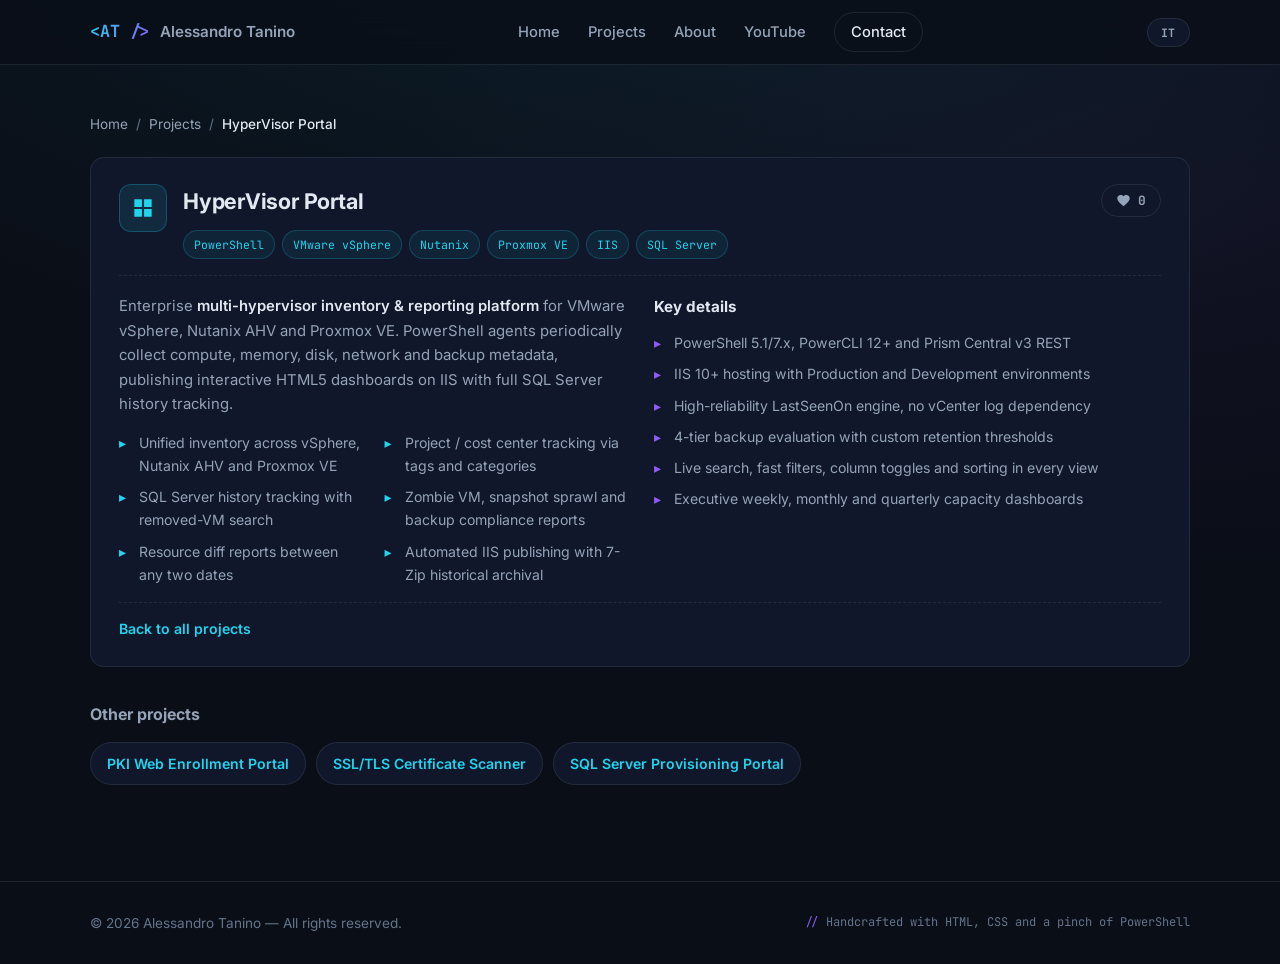
==== projects/hypervisor-portal.html @ b302aa32 "SEO: dedicated project pages, JSON-LD, Open Graph, sitemap, keywords" ====
<!DOCTYPE html>
<html lang="en">
<head>
  <meta charset="UTF-8" />
  <meta name="viewport" content="width=device-width, initial-scale=1.0" />
  <title data-i18n="page.hyp.title">HyperVisor Portal — Multi-Hypervisor Inventory & Reporting (vSphere, Nutanix, Proxmox) | Alessandro Tanino</title>
  <meta name="description" data-i18n="page.hyp.desc" content="Enterprise multi-hypervisor inventory and reporting platform for VMware vSphere, Nutanix AHV and Proxmox VE: unified dashboards on IIS, project / cost center tracking, SQL Server history, zombie VM, snapshot sprawl and backup compliance reports." />
  <meta name="keywords" content="multi-hypervisor, vSphere, VMware, Nutanix, AHV, Proxmox VE, VM inventory, reporting portal, PowerCLI, Prism Central, zombie VM, backup compliance, cost center" />
  <link rel="canonical" href="https://alessandrotanino-blip.github.io/projects/hypervisor-portal.html" />
  <meta property="og:type" content="article" />
  <meta property="og:site_name" content="Alessandro Tanino" />
  <meta property="og:title" content="HyperVisor Portal — Multi-Hypervisor Inventory & Reporting" />
  <meta property="og:description" content="Unified inventory and reporting across VMware vSphere, Nutanix AHV and Proxmox VE: dashboards on IIS, SQL Server history, zombie VM and backup compliance reports." />
  <meta property="og:url" content="https://alessandrotanino-blip.github.io/projects/hypervisor-portal.html" />
  <meta property="og:image" content="../assets/og-image.png" />
  <link rel="icon" href="data:image/svg+xml,%3Csvg xmlns='http://www.w3.org/2000/svg' viewBox='0 0 64 64'%3E%3Crect width='64' height='64' rx='12' fill='%230a0e17'/%3E%3Cpath d='M20 18v28M20 18h14a10 10 0 0 1 0 20H20' stroke='%2322d3ee' stroke-width='6' fill='none' stroke-linecap='round' stroke-linejoin='round'/%3E%3Ccircle cx='46' cy='46' r='5' fill='%238b5cf6'/%3E%3C/svg%3E" />
  <link rel="preconnect" href="https://fonts.googleapis.com" />
  <link rel="preconnect" href="https://fonts.gstatic.com" crossorigin />
  <link href="https://fonts.googleapis.com/css2?family=Inter:wght@400;500;600;700;800&family=JetBrains+Mono:wght@400;500;700&display=swap" rel="stylesheet" />
  <link rel="stylesheet" href="../assets/css/styles.css" />
  <script type="application/ld+json">
  {
    "@context": "https://schema.org",
    "@type": "SoftwareApplication",
    "name": "HyperVisor Portal",
    "alternateName": "Multi-Hypervisor Inventory & Reporting Portal",
    "description": "Enterprise-grade automation, consolidation and reporting platform for hybrid virtualization environments running VMware vSphere, Nutanix AHV (Prism Central) and Proxmox VE. Periodically queries compute, memory, disk, network and backup metadata, compiles interactive HTML5 dashboards on Microsoft IIS, archives compressed datasets to network shares and tracks full VM history in SQL Server.",
    "applicationCategory": "BusinessApplication",
    "operatingSystem": "Windows Server 2016 - 2025",
    "url": "https://alessandrotanino-blip.github.io/projects/hypervisor-portal.html",
    "license": "https://opensource.org/licenses/MIT",
    "author": { "@type": "Person", "name": "Alessandro Tanino", "url": "https://github.com/alessandrotanino-blip" },
    "featureList": [
      "Unified inventory across vSphere, Nutanix AHV and Proxmox VE",
      "Project / cost center tracking via tags and categories",
      "SQL Server history tracking with removed-VM search",
      "Zombie VM, snapshot sprawl and backup compliance reports",
      "Resource diff reports between any two dates",
      "Automated IIS publishing with 7-Zip historical archival"
    ]
  }
  </script>
</head>
<body>
  <header class="nav">
    <div class="container nav-inner">
      <a href="../index.html" class="brand">
        <span class="brand-mark">&lt;AT /&gt;</span>
        <span class="brand-name">Alessandro&nbsp;Tanino</span>
      </a>
      <nav class="nav-links" id="navLinks" aria-label="Main navigation">
        <a href="../index.html" data-i18n="crumb.home">Home</a>
        <a href="../index.html#progetti" data-i18n="nav.projects">Projects</a>
        <a href="../index.html#chi-sono" data-i18n="nav.about">About</a>
        <a href="../index.html#youtube">YouTube</a>
        <a href="../index.html#contatti" class="nav-cta" data-i18n="nav.contact">Contact</a>
      </nav>
      <div class="nav-right">
        <button id="langToggle" class="lang-toggle" aria-label="Switch language" title="Cambia lingua / Switch language">—</button>
        <button class="nav-toggle" id="navToggle" aria-label="Open menu" aria-expanded="false">
          <span></span><span></span><span></span>
        </button>
      </div>
    </div>
  </header>

  <main>
    <section class="section" style="padding-top: 48px;">
      <div class="container">
        <nav class="breadcrumb" aria-label="Breadcrumb">
          <a href="../index.html" data-i18n="crumb.home">Home</a>
          <span aria-hidden="true">/</span>
          <a href="../index.html#progetti" data-i18n="crumb.projects">Projects</a>
          <span aria-hidden="true">/</span>
          <span class="crumb-current">HyperVisor Portal</span>
        </nav>

        <article class="project-panel active">
          <div class="project-head">
            <div class="card-icon" aria-hidden="true">
              <svg viewBox="0 0 24 24" width="26" height="26"><path fill="currentColor" d="M4 4h7v7H4V4Zm9 0h7v7h-7V4ZM4 13h7v7H4v-7Zm9 0h7v7h-7v-7Z"/></svg>
            </div>
            <div class="project-head-text">
              <h1 class="card-title">HyperVisor Portal</h1>
              <div class="card-tags">
                <span class="tag">PowerShell</span>
                <span class="tag">VMware vSphere</span>
                <span class="tag">Nutanix</span>
                <span class="tag">Proxmox VE</span>
                <span class="tag">IIS</span>
                <span class="tag">SQL Server</span>
              </div>
            </div>
            <div class="project-actions">
              <button class="like-btn" data-project="hypervisor" aria-label="Like this project" aria-pressed="false">
                <svg viewBox="0 0 24 24" aria-hidden="true"><path fill="currentColor" d="M12 21.35l-1.45-1.32C5.4 15.36 2 12.28 2 8.5 2 5.42 4.42 3 7.5 3c1.74 0 3.41.81 4.5 2.09C13.09 3.81 14.76 3 16.5 3 19.58 3 22 5.42 22 8.5c0 3.78-3.4 6.86-8.55 11.54L12 21.35z"/></svg>
                <span class="like-count">0</span>
              </button>
            </div>
          </div>
          <div class="project-body">
            <div class="project-col">
              <p class="card-desc" data-i18n-html="proj.hyp.desc">
                Enterprise <strong>multi-hypervisor inventory &amp; reporting
                platform</strong> for VMware vSphere, Nutanix AHV and Proxmox
                VE. PowerShell agents periodically collect compute, memory,
                disk, network and backup metadata, publishing interactive
                HTML5 dashboards on IIS with full SQL Server history tracking.
              </p>
              <ul class="card-features">
                <li data-i18n="proj.hyp.f1">Unified inventory across vSphere, Nutanix AHV and Proxmox VE</li>
                <li data-i18n="proj.hyp.f2">Project / cost center tracking via tags and categories</li>
                <li data-i18n="proj.hyp.f3">SQL Server history tracking with removed-VM search</li>
                <li data-i18n="proj.hyp.f4">Zombie VM, snapshot sprawl and backup compliance reports</li>
                <li data-i18n="proj.hyp.f5">Resource diff reports between any two dates</li>
                <li data-i18n="proj.hyp.f6">Automated IIS publishing with 7-Zip historical archival</li>
              </ul>
            </div>
            <div class="project-col">
              <h4 class="details-title" data-i18n="proj.details.title">Key details</h4>
              <ul class="card-details">
                <li data-i18n="proj.hyp.d1">PowerShell 5.1/7.x, PowerCLI 12+ and Prism Central v3 REST</li>
                <li data-i18n="proj.hyp.d2">IIS 10+ hosting with Production and Development environments</li>
                <li data-i18n="proj.hyp.d3">High-reliability LastSeenOn engine, no vCenter log dependency</li>
                <li data-i18n="proj.hyp.d4">4-tier backup evaluation with custom retention thresholds</li>
                <li data-i18n="proj.hyp.d5">Live search, fast filters, column toggles and sorting in every view</li>
                <li data-i18n="proj.hyp.d6">Executive weekly, monthly and quarterly capacity dashboards</li>
              </ul>
            </div>
          </div>
          <div class="card-foot">
            <a class="card-link" href="../index.html#progetti" data-i18n="crumb.back">Back to all projects</a>
          </div>
        </article>

        <div class="related">
          <h3 data-i18n="related.title">Other projects</h3>
          <div class="related-links">
            <a href="pki-web-enrollment-portal.html">PKI Web Enrollment Portal</a>
            <a href="ssl-tls-certificate-scanner.html">SSL/TLS Certificate Scanner</a>
            <a href="sql-server-provisioning-portal.html">SQL Server Provisioning Portal</a>
          </div>
        </div>
      </div>
    </section>
  </main>

  <footer class="footer">
    <div class="container footer-inner">
      <p>© <span id="year"></span> Alessandro Tanino — <span data-i18n="footer.rights">All rights reserved.</span></p>
      <p class="footer-mono">
        <span class="mono-comment">//</span> <span data-i18n="footer.mono">Handcrafted with HTML, CSS and a pinch of PowerShell</span>
      </p>
    </div>
  </footer>

  <script src="../assets/js/main.js"></script>
</body>
</html>
---- assets/css/styles.css ----
/* ============================================================
   Alessandro Tanino — personal site
   Dark, modern, tech
   ============================================================ */

:root {
  --bg: #0a0e17;
  --bg-alt: #0d1220;
  --panel: #10172a;
  --panel-2: #131c33;
  --border: rgba(148, 163, 184, 0.14);
  --text: #e2e8f0;
  --text-dim: #94a3b8;
  --text-faint: #64748b;
  --accent: #22d3ee;
  --accent-2: #8b5cf6;
  --accent-3: #34d399;
  --blue: #60a5fa;
  --red: #ff6b6b;
  --gradient: linear-gradient(120deg, var(--accent), var(--accent-2));
  --radius: 14px;
  --font-sans: "Inter", system-ui, -apple-system, "Segoe UI", sans-serif;
  --font-mono: "JetBrains Mono", ui-monospace, "Cascadia Code", Consolas, monospace;
}

* { margin: 0; padding: 0; box-sizing: border-box; }

html { scroll-behavior: smooth; }

body {
  font-family: var(--font-sans);
  background: var(--bg);
  color: var(--text);
  line-height: 1.65;
  overflow-x: hidden;
  background-image:
    radial-gradient(ellipse 80% 50% at 50% -10%, rgba(34, 211, 238, 0.08), transparent),
    radial-gradient(ellipse 60% 40% at 90% 20%, rgba(139, 92, 246, 0.06), transparent);
}

.container {
  width: min(1100px, 92%);
  margin: 0 auto;
}

/* ---------- Nav ---------- */
.nav {
  position: sticky;
  top: 0;
  z-index: 100;
  backdrop-filter: blur(14px);
  background: rgba(10, 14, 23, 0.75);
  border-bottom: 1px solid var(--border);
}

.nav-inner {
  display: flex;
  align-items: center;
  justify-content: space-between;
  height: 64px;
}

.brand {
  display: flex;
  align-items: center;
  gap: 10px;
  text-decoration: none;
  color: var(--text);
}

.brand-mark {
  font-family: var(--font-mono);
  font-weight: 700;
  font-size: 1.05rem;
  background: var(--gradient);
  -webkit-background-clip: text;
  background-clip: text;
  color: transparent;
}

.brand-name { font-weight: 600; font-size: 0.95rem; color: var(--text-dim); }

.nav-links {
  display: flex;
  align-items: center;
  gap: 28px;
}

.nav-links a {
  color: var(--text-dim);
  text-decoration: none;
  font-size: 0.92rem;
  font-weight: 500;
  transition: color 0.2s;
}

.nav-links a:hover { color: var(--accent); }

.nav-cta {
  border: 1px solid var(--border);
  padding: 7px 16px;
  border-radius: 999px;
  color: var(--text) !important;
}

.nav-cta:hover {
  border-color: var(--accent);
  box-shadow: 0 0 18px rgba(34, 211, 238, 0.25);
}

.nav-right {
  display: flex;
  align-items: center;
  gap: 12px;
}

.lang-toggle {
  font-family: var(--font-mono);
  font-size: 0.72rem;
  font-weight: 700;
  letter-spacing: 0.06em;
  color: var(--text-dim);
  background: var(--panel);
  border: 1px solid var(--border);
  border-radius: 999px;
  padding: 6px 13px;
  cursor: pointer;
  transition: color 0.2s, border-color 0.2s, box-shadow 0.2s;
}

.lang-toggle:hover {
  color: var(--accent);
  border-color: var(--accent);
  box-shadow: 0 0 14px rgba(34, 211, 238, 0.2);
}

.nav-toggle {
  display: none;
  flex-direction: column;
  gap: 5px;
  background: none;
  border: none;
  cursor: pointer;
  padding: 8px;
}

.nav-toggle span {
  width: 22px;
  height: 2px;
  background: var(--text-dim);
  border-radius: 2px;
  transition: transform 0.25s, opacity 0.25s;
}

.nav-toggle[aria-expanded="true"] span:nth-child(1) { transform: translateY(7px) rotate(45deg); }
.nav-toggle[aria-expanded="true"] span:nth-child(2) { opacity: 0; }
.nav-toggle[aria-expanded="true"] span:nth-child(3) { transform: translateY(-7px) rotate(-45deg); }

/* ---------- Hero ---------- */
.hero {
  min-height: calc(100vh - 64px);
  display: flex;
  flex-direction: column;
  justify-content: center;
  padding: 70px 0 40px;
}

.hero-inner {
  display: grid;
  grid-template-columns: 1.1fr 0.9fr;
  gap: 56px;
  align-items: center;
}

.hero-greeting {
  font-family: var(--font-mono);
  color: var(--accent);
  font-size: 0.95rem;
  margin-bottom: 14px;
}

.hero-title {
  font-size: clamp(2.4rem, 5.5vw, 3.8rem);
  font-weight: 800;
  letter-spacing: -0.02em;
  line-height: 1.1;
}

.cursor {
  color: var(--accent);
  animation: blink 1.1s steps(1) infinite;
}

@keyframes blink { 50% { opacity: 0; } }

.hero-subtitle {
  font-size: clamp(1.2rem, 2.6vw, 1.6rem);
  font-weight: 600;
  color: var(--text-dim);
  margin-top: 10px;
  min-height: 1.6em;
}

.hero-desc {
  margin-top: 18px;
  color: var(--text-dim);
  max-width: 52ch;
}

.hero-actions {
  margin-top: 32px;
  display: flex;
  gap: 14px;
  flex-wrap: wrap;
}

.btn {
  display: inline-flex;
  align-items: center;
  gap: 8px;
  padding: 12px 26px;
  border-radius: 999px;
  text-decoration: none;
  font-weight: 600;
  font-size: 0.95rem;
  transition: transform 0.2s, box-shadow 0.2s, border-color 0.2s;
}

.btn:hover { transform: translateY(-2px); }

.btn-primary {
  background: var(--gradient);
  color: #06121a;
}

.btn-primary:hover { box-shadow: 0 8px 30px rgba(34, 211, 238, 0.35); }

.btn-ghost {
  border: 1px solid var(--border);
  color: var(--text);
}

.btn-ghost:hover {
  border-color: var(--accent);
  box-shadow: 0 8px 30px rgba(34, 211, 238, 0.18);
}

/* ---------- Terminal ---------- */
.terminal {
  background: #0b1120;
  border: 1px solid var(--border);
  border-radius: var(--radius);
  box-shadow: 0 24px 70px rgba(0, 0, 0, 0.5);
  overflow: hidden;
  font-family: var(--font-mono);
  font-size: 0.86rem;
  transform: rotate(0.6deg);
}

.terminal-bar {
  display: flex;
  align-items: center;
  gap: 7px;
  padding: 11px 14px;
  background: #0e1526;
  border-bottom: 1px solid var(--border);
}

.dot { width: 11px; height: 11px; border-radius: 50%; }
.dot.red { background: #ff5f57; }
.dot.yellow { background: #febc2e; }
.dot.green { background: #28c840; }

.terminal-title {
  margin-left: 10px;
  font-size: 0.72rem;
  color: var(--text-faint);
}

.terminal-body {
  padding: 18px 16px 22px;
  display: flex;
  flex-direction: column;
  gap: 7px;
}

.terminal-body p { white-space: nowrap; overflow: hidden; }
.ps { color: var(--accent); }
.out { color: var(--text-dim); }
.flag { color: var(--accent-2); }

.scroll-hint {
  align-self: center;
  margin-top: 30px;
  color: var(--text-faint);
  animation: bob 2s ease-in-out infinite;
}

@keyframes bob {
  0%, 100% { transform: translateY(0); }
  50% { transform: translateY(8px); }
}

/* ---------- Sections ---------- */
.section { padding: 96px 0; }

.section-alt {
  background: var(--bg-alt);
  border-top: 1px solid var(--border);
  border-bottom: 1px solid var(--border);
}

.section-head { max-width: 640px; margin-bottom: 54px; }

.section-tag {
  font-family: var(--font-mono);
  color: var(--accent);
  font-size: 0.9rem;
  margin-bottom: 10px;
}

.section-title {
  font-size: clamp(1.7rem, 3.6vw, 2.4rem);
  font-weight: 800;
  letter-spacing: -0.02em;
}

.section-sub { color: var(--text-dim); margin-top: 12px; }

/* ---------- Project cards ---------- */
.project-tabs {
  display: flex;
  flex-wrap: wrap;
  gap: 10px;
  margin-bottom: 22px;
}

.project-tab {
  font-family: var(--font-sans);
  font-size: 0.92rem;
  font-weight: 600;
  color: var(--text-dim);
  background: var(--panel);
  border: 1px solid var(--border);
  border-radius: 10px;
  padding: 11px 20px;
  cursor: pointer;
  transition: color 0.2s, border-color 0.2s, background 0.2s, box-shadow 0.2s;
}

.project-tab:hover {
  color: var(--accent);
  border-color: rgba(34, 211, 238, 0.45);
}

.project-tab[aria-selected="true"] {
  color: #06121a;
  background: var(--gradient);
  border-color: transparent;
  box-shadow: 0 6px 22px rgba(34, 211, 238, 0.28);
}

.project-panel {
  background: var(--panel);
  border: 1px solid var(--border);
  border-radius: var(--radius);
  padding: 26px 28px;
}

.project-panel[hidden] { display: none; }

.project-panel.active { animation: panelIn 0.35s ease; }

@keyframes panelIn {
  from { opacity: 0; transform: translateY(14px); }
  to { opacity: 1; transform: translateY(0); }
}

.project-head {
  display: flex;
  align-items: flex-start;
  gap: 16px;
  flex-wrap: wrap;
  margin-bottom: 18px;
  padding-bottom: 16px;
  border-bottom: 1px dashed var(--border);
}

.project-head-text {
  flex: 1;
  min-width: 240px;
  display: flex;
  flex-direction: column;
  align-items: flex-start;
  gap: 10px;
}

.project-head .card-title { font-size: 1.35rem; }

.project-actions {
  display: flex;
  align-items: center;
  gap: 12px;
  margin-left: auto;
}

.project-body {
  display: grid;
  grid-template-columns: 1fr 1fr;
  gap: 28px;
}

.project-col { min-width: 0; }

.details-title {
  font-size: 0.95rem;
  font-weight: 700;
  margin-bottom: 12px;
}

.card-details {
  list-style: none;
  display: flex;
  flex-direction: column;
  gap: 8px;
  font-size: 0.88rem;
  color: var(--text-dim);
}

.card-details li { padding-left: 20px; position: relative; }

.card-details li::before {
  content: "▸";
  position: absolute;
  left: 0;
  color: var(--accent-2);
}

.card:hover {
  transform: translateY(-5px);
  border-color: rgba(34, 211, 238, 0.45);
  box-shadow: 0 18px 45px rgba(0, 0, 0, 0.45), 0 0 0 1px rgba(34, 211, 238, 0.12);
}

.card-icon {
  width: 48px;
  height: 48px;
  display: grid;
  place-items: center;
  border-radius: 12px;
  background: rgba(34, 211, 238, 0.1);
  border: 1px solid rgba(34, 211, 238, 0.25);
  color: var(--accent);
}

.icon-violet {
  background: rgba(139, 92, 246, 0.1);
  border-color: rgba(139, 92, 246, 0.3);
  color: var(--accent-2);
}

.icon-green {
  background: rgba(52, 211, 153, 0.1);
  border-color: rgba(52, 211, 153, 0.3);
  color: var(--accent-3);
}

.card-title { font-size: 1.3rem; font-weight: 700; letter-spacing: -0.01em; }

.badge-coming {
  font-family: var(--font-mono);
  font-size: 0.68rem;
  font-weight: 700;
  letter-spacing: 0.14em;
  color: #fbbf24;
  background: rgba(251, 191, 36, 0.1);
  border: 1px solid rgba(251, 191, 36, 0.4);
  padding: 4px 12px;
  border-radius: 999px;
}

.card-desc {
  color: var(--text-dim);
  font-size: 0.93rem;
  margin-bottom: 14px;
}

.card-desc strong { color: var(--text); font-weight: 600; }

.card-features {
  list-style: none;
  display: grid;
  grid-template-columns: 1fr 1fr;
  gap: 8px 24px;
  font-size: 0.88rem;
  color: var(--text-dim);
}

.card-features li { padding-left: 20px; position: relative; }

.card-features li::before {
  content: "▸";
  position: absolute;
  left: 0;
  color: var(--accent);
}

.card-tags {
  display: flex;
  flex-wrap: wrap;
  gap: 7px;
}

.tag {
  font-family: var(--font-mono);
  font-size: 0.72rem;
  color: var(--accent);
  background: rgba(34, 211, 238, 0.07);
  border: 1px solid rgba(34, 211, 238, 0.2);
  padding: 4px 10px;
  border-radius: 999px;
}

.card-foot {
  margin-top: 16px;
  padding-top: 14px;
  border-top: 1px dashed var(--border);
  display: flex;
  align-items: center;
  justify-content: space-between;
  gap: 10px;
}

/* ---------- Breadcrumb (pagine progetto) ---------- */
.breadcrumb {
  font-size: 0.85rem;
  color: var(--text-faint);
  margin-bottom: 22px;
  display: flex;
  align-items: center;
  gap: 8px;
  flex-wrap: wrap;
}

.breadcrumb a {
  color: var(--text-dim);
  text-decoration: none;
  transition: color 0.2s;
}

.breadcrumb a:hover { color: var(--accent); }

.crumb-current { color: var(--text); font-weight: 500; }

/* ---------- Righe keyword (home) ---------- */
.topics {
  display: flex;
  flex-wrap: wrap;
  gap: 8px;
  margin: -28px 0 40px;
}

.topic {
  font-family: var(--font-mono);
  font-size: 0.72rem;
  color: var(--text-faint);
  border: 1px dashed var(--border);
  padding: 5px 12px;
  border-radius: 999px;
}

/* ---------- Altri progetti (pagine progetto) ---------- */
.related { margin-top: 34px; }

.related h3 {
  font-size: 1rem;
  font-weight: 700;
  margin-bottom: 14px;
  color: var(--text-dim);
}

.related-links {
  display: flex;
  flex-wrap: wrap;
  gap: 10px;
}

.related-links a {
  color: var(--accent);
  font-weight: 600;
  font-size: 0.88rem;
  text-decoration: none;
  border: 1px solid var(--border);
  background: var(--panel);
  padding: 9px 16px;
  border-radius: 999px;
  transition: border-color 0.2s, box-shadow 0.2s;
}

.related-links a:hover {
  border-color: var(--accent);
  box-shadow: 0 0 14px rgba(34, 211, 238, 0.18);
}

.card-link {
  font-size: 0.88rem;
  font-weight: 600;
  color: var(--accent);
  text-decoration: none;
}

.card-link span { display: inline-block; transition: transform 0.2s; }

.card-link:hover span { transform: translate(3px, -3px); }

.like-btn {
  display: inline-flex;
  align-items: center;
  gap: 7px;
  font-family: var(--font-mono);
  font-size: 0.8rem;
  font-weight: 700;
  color: var(--text-dim);
  background: transparent;
  border: 1px solid var(--border);
  border-radius: 999px;
  padding: 7px 14px;
  cursor: pointer;
  flex-shrink: 0;
  transition: color 0.2s, border-color 0.2s, background 0.2s;
}

.like-btn svg { width: 15px; height: 15px; }

.like-btn:hover {
  color: var(--red);
  border-color: var(--red);
}

.like-btn[aria-pressed="true"] {
  color: var(--red);
  border-color: var(--red);
  background: rgba(255, 107, 107, 0.08);
}

.like-btn.pop { animation: likepop 0.3s ease; }

@keyframes likepop {
  40% { transform: scale(1.18); }
}

/* ---------- About / socials ---------- */
.about-grid {
  display: grid;
  grid-template-columns: 1.05fr 0.95fr;
  gap: 56px;
  align-items: start;
}

.about-text { color: var(--text-dim); margin-top: 16px; }

.about-skills {
  list-style: none;
  margin-top: 24px;
  display: flex;
  flex-wrap: wrap;
  gap: 8px;
}

.about-skills li {
  font-family: var(--font-mono);
  font-size: 0.78rem;
  color: var(--text);
  border: 1px solid var(--border);
  background: var(--panel);
  padding: 6px 14px;
  border-radius: 999px;
}

.socials-title {
  font-size: 1.05rem;
  font-weight: 700;
  margin-bottom: 18px;
  color: var(--text-dim);
}

.social-list {
  list-style: none;
  display: flex;
  flex-direction: column;
  gap: 12px;
}

.social {
  display: flex;
  align-items: center;
  gap: 14px;
  padding: 14px 18px;
  background: var(--panel);
  border: 1px solid var(--border);
  border-radius: var(--radius);
  text-decoration: none;
  color: var(--text);
  transition: transform 0.2s, border-color 0.2s, box-shadow 0.2s;
}

.social:hover {
  transform: translateX(6px);
  border-color: rgba(34, 211, 238, 0.5);
  box-shadow: 0 10px 30px rgba(0, 0, 0, 0.4);
}

.social-icon {
  width: 40px;
  height: 40px;
  flex-shrink: 0;
  display: grid;
  place-items: center;
  border-radius: 10px;
  background: rgba(226, 232, 240, 0.06);
  color: var(--text);
}

.icon-blue { background: rgba(96, 165, 250, 0.12); color: var(--blue); }
.icon-red { background: rgba(255, 107, 107, 0.12); color: var(--red); }
.icon-cyan { background: rgba(34, 211, 238, 0.12); color: var(--accent); }

.social-body {
  display: flex;
  flex-direction: column;
  min-width: 0;
  flex-grow: 1;
}

.social-name { font-weight: 600; font-size: 0.95rem; }

.social-handle {
  font-family: var(--font-mono);
  font-size: 0.78rem;
  color: var(--text-faint);
  white-space: nowrap;
  overflow: hidden;
  text-overflow: ellipsis;
}

.social-arrow {
  color: var(--text-faint);
  transition: color 0.2s, transform 0.2s;
}

.social:hover .social-arrow { color: var(--accent); transform: translate(3px, -3px); }

/* ---------- Footer ---------- */
.footer {
  border-top: 1px solid var(--border);
  padding: 30px 0;
}

.footer-inner {
  display: flex;
  justify-content: space-between;
  align-items: center;
  gap: 12px;
  flex-wrap: wrap;
  color: var(--text-faint);
  font-size: 0.85rem;
}

.mono-comment { font-family: var(--font-mono); color: var(--accent-2); }
.footer-mono { font-family: var(--font-mono); font-size: 0.75rem; }

/* ---------- Reveal animation ---------- */
.reveal {
  opacity: 0;
  transform: translateY(24px);
  transition: opacity 0.7s ease, transform 0.7s ease;
}

.reveal.visible {
  opacity: 1;
  transform: translateY(0);
}

/* ---------- Responsive ---------- */
@media (max-width: 860px) {
  .hero { min-height: auto; padding-top: 50px; }

  .hero-inner {
    grid-template-columns: 1fr;
    gap: 40px;
  }

  .terminal { transform: none; }

  .project-body { grid-template-columns: 1fr; }

  .about-grid {
    grid-template-columns: 1fr;
    gap: 40px;
  }

  .section { padding: 70px 0; }

  .nav-toggle { display: flex; }

  .nav-links {
    position: absolute;
    top: 64px;
    left: 0;
    right: 0;
    flex-direction: column;
    align-items: stretch;
    gap: 0;
    background: rgba(10, 14, 23, 0.97);
    border-bottom: 1px solid var(--border);
    padding: 10px 6%;
    display: none;
  }

  .nav-links.open { display: flex; }

  .nav-links a {
    padding: 13px 6px;
    border-bottom: 1px solid var(--border);
  }

  .nav-links a:last-child { border-bottom: none; }

  .nav-cta { text-align: center; border-radius: 10px; }
}

@media (max-width: 560px) {
  .card-features { grid-template-columns: 1fr; }
}
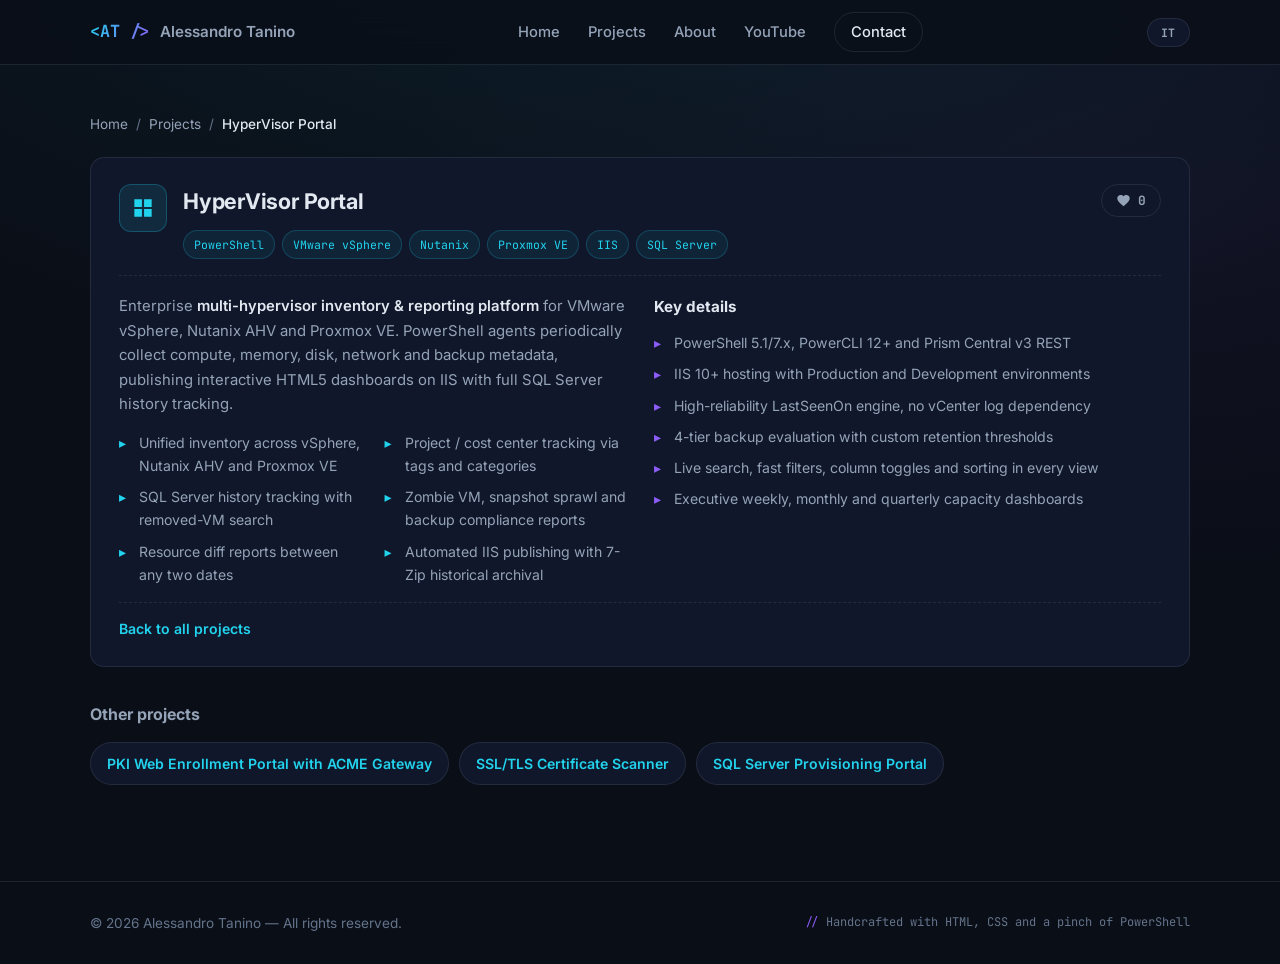
==== commit 2096a97c: "Rename PKI project to 'with ACME Gateway', add RBAC/WebEnrollment/HTML5 tags" ====
--- a/projects/hypervisor-portal.html
+++ b/projects/hypervisor-portal.html
@@ -136,7 +136,7 @@
         <div class="related">
           <h3 data-i18n="related.title">Other projects</h3>
           <div class="related-links">
-            <a href="pki-web-enrollment-portal.html">PKI Web Enrollment Portal</a>
+            <a href="pki-web-enrollment-portal.html">PKI Web Enrollment Portal with ACME Gateway</a>
             <a href="ssl-tls-certificate-scanner.html">SSL/TLS Certificate Scanner</a>
             <a href="sql-server-provisioning-portal.html">SQL Server Provisioning Portal</a>
           </div>
